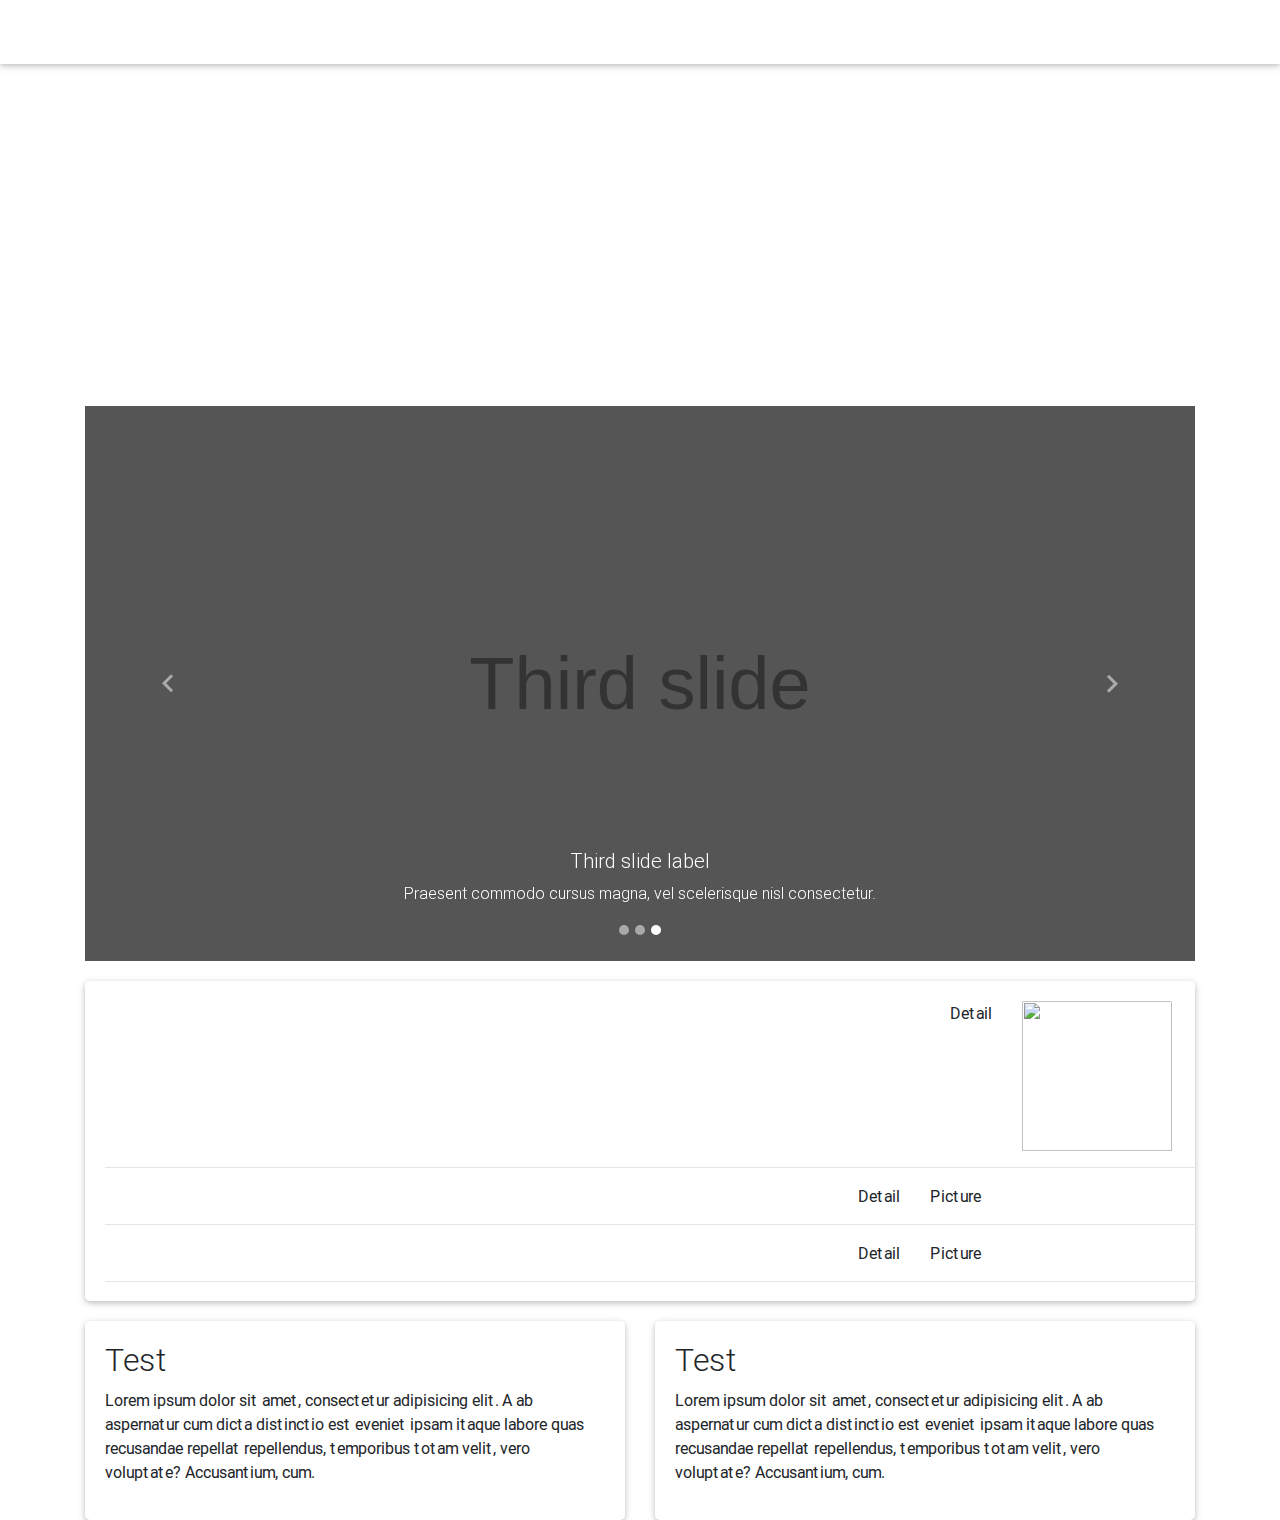
==== index.html @ 2939b780 "First" ====
<!DOCTYPE html>
<html lang="en"><head>

    <meta charset="utf-8">
    <meta name="viewport" content="width=device-width, initial-scale=1, shrink-to-fit=no">
    <meta http-equiv="x-ua-compatible" content="ie=edge">

    <title>موسسه تحقیقات علوم دامی کشور</title>

    <!-- Font Awesome -->
    <link rel="stylesheet" href="https://maxcdn.bootstrapcdn.com/font-awesome/4.7.0/css/font-awesome.min.css">

    <!-- Bootstrap core CSS -->
    <link href="css/bootstrap.min.css" rel="stylesheet">

    <!-- Material Design Bootstrap -->
    <link href="css/mdb.min.css" rel="stylesheet">

    <!-- Template styles -->
    <style rel="stylesheet">
        /* TEMPLATE STYLES */
        /* Necessary for full page carousel*/

        html,
        body,
        .view {
            height: 100%;
        }
        /* Navigation*/

        .navbar {
            background-color: transparent;
        }

        .scrolling-navbar {
            -webkit-transition: background .5s ease-in-out, padding .5s ease-in-out;
            -moz-transition: background .5s ease-in-out, padding .5s ease-in-out;
            transition: background .5s ease-in-out, padding .5s ease-in-out;
        }

        .top-nav-collapse {
            background-color: #2b3f66;
        }

        footer.page-footer {
            background-color: #2b3f66;
            margin-top: 0;
        }

        @media only screen and (max-width: 768px) {
            .navbar {
                background-color: #2b3f66;
            }
        }
        /* Carousel*/

        /*.carousel,*/
        /*.carousel-item,*/
        /*.active {*/
            /*height: 100%;*/
        /*}*/

        /*.carousel-inner {*/
            /*height: 100%;*/
        /*}*/
        /*!*Caption*!*/

        /*.flex-center {*/
            /*color: #fff;*/
        /*}*/

        /*@media (min-width: 776px) {*/
            /*.carousel .view ul li {*/
                /*display: inline;*/
            /*}*/
            /*.carousel .view .full-bg-img ul li .flex-item {*/
                /*margin-bottom: 1.5rem;*/
            /*}*/
        /*}*/
        .navbar .btn-group .dropdown-menu a:hover {
            color: #000 !important;
        }
        .navbar .btn-group .dropdown-menu a:active {
            color: #fff !important;
        }
    </style>

</head>

<body style="background-image: url('https://mdbootstrap.com/img/Photos/Others/img (43).jpg'); background-repeat: no-repeat; background-size: cover;background-attachment: fixed;">

<header>
    <!--Navbar-->
    <nav class="navbar navbar-expand-lg navbar-dark fixed-top scrolling-navbar">
        <div class="container">
            <a class="navbar-brand" href="#">Navbar</a>
            <button class="navbar-toggler" type="button" data-toggle="collapse" data-target="#navbarSupportedContent" aria-controls="navbarSupportedContent" aria-expanded="false" aria-label="Toggle navigation">
                <span class="navbar-toggler-icon"></span>
            </button>
            <div class="collapse navbar-collapse" id="navbarSupportedContent">
                <ul class="navbar-nav mr-auto">
                    <li class="nav-item active">
                        <a class="nav-link waves-effect waves-light" href="#">Home <span class="sr-only">(current)</span></a>
                    </li>
                    <li class="nav-item">
                        <a class="nav-link waves-effect waves-light" href="#">Features</a>
                    </li>
                    <li class="nav-item">
                        <a class="nav-link waves-effect waves-light" href="#">Pricing</a>
                    </li>
                    <li class="nav-item btn-group">
                        <a class="nav-link dropdown-toggle waves-effect waves-light" id="navbarDropdownMenuLink" data-toggle="dropdown" aria-haspopup="true" aria-expanded="false">Dropdown
                        </a>
                        <div class="dropdown-menu dropdown-primary" aria-labelledby="navbarDropdownMenuLink">
                            <a class="dropdown-item waves-effect waves-light" href="#">Action</a>
                            <a class="dropdown-item waves-effect waves-light" href="#">Another action</a>
                            <a class="dropdown-item waves-effect waves-light" href="#">Something else here</a>
                        </div>
                    </li>
                </ul>
                <form class="form-inline waves-effect waves-light">
                    <input class="form-control mr-sm-2" type="text" placeholder="Search" aria-label="Search">
                </form>
            </div>
        </div>
    </nav>
    <!--Footer-->
</header>
<main>
    <div class="container" style="margin-top: 20vh">
        <div class="row">
            <div class="col-sm-12">
                <h2 class="text-white text-center">موسسه تحقیقات علوم دامی کشور</h2>
            </div>
        </div>
    </div>

    <div class="container" style="margin-top: 20vh">
        <div class="bd-example">
            <div id="carouselExampleCaptions" class="carousel slide" data-ride="carousel">
                <ol class="carousel-indicators">
                    <li data-target="#carouselExampleCaptions" data-slide-to="0" class=""></li>
                    <li data-target="#carouselExampleCaptions" data-slide-to="1" class=""></li>
                    <li data-target="#carouselExampleCaptions" data-slide-to="2" class="active"></li>
                </ol>
                <div class="carousel-inner">
                    <div class="carousel-item">
                        <img class="d-block w-100" data-src="holder.js/800x400?auto=yes&amp;bg=777&amp;fg=555&amp;text=First slide" alt="First slide [800x400]" src="data:image/svg+xml;charset=UTF-8,%3Csvg%20width%3D%22800%22%20height%3D%22400%22%20xmlns%3D%22http%3A%2F%2Fwww.w3.org%2F2000%2Fsvg%22%20viewBox%3D%220%200%20800%20400%22%20preserveAspectRatio%3D%22none%22%3E%3Cdefs%3E%3Cstyle%20type%3D%22text%2Fcss%22%3E%23holder_1611984747e%20text%20%7B%20fill%3A%23555%3Bfont-weight%3Anormal%3Bfont-family%3AHelvetica%2C%20monospace%3Bfont-size%3A40pt%20%7D%20%3C%2Fstyle%3E%3C%2Fdefs%3E%3Cg%20id%3D%22holder_1611984747e%22%3E%3Crect%20width%3D%22800%22%20height%3D%22400%22%20fill%3D%22%23777%22%3E%3C%2Frect%3E%3Cg%3E%3Ctext%20x%3D%22285.921875%22%20y%3D%22218.45%22%3EFirst%20slide%3C%2Ftext%3E%3C%2Fg%3E%3C%2Fg%3E%3C%2Fsvg%3E" data-holder-rendered="true">
                        <div class="carousel-caption d-none d-md-block">
                            <h5>First slide label</h5>
                            <p>Nulla vitae elit libero, a pharetra augue mollis interdum.</p>
                        </div>
                    </div>
                    <div class="carousel-item active carousel-item-left">
                        <img class="d-block w-100" data-src="holder.js/800x400?auto=yes&amp;bg=666&amp;fg=444&amp;text=Second slide" alt="Second slide [800x400]" src="data:image/svg+xml;charset=UTF-8,%3Csvg%20width%3D%22800%22%20height%3D%22400%22%20xmlns%3D%22http%3A%2F%2Fwww.w3.org%2F2000%2Fsvg%22%20viewBox%3D%220%200%20800%20400%22%20preserveAspectRatio%3D%22none%22%3E%3Cdefs%3E%3Cstyle%20type%3D%22text%2Fcss%22%3E%23holder_1611984747f%20text%20%7B%20fill%3A%23444%3Bfont-weight%3Anormal%3Bfont-family%3AHelvetica%2C%20monospace%3Bfont-size%3A40pt%20%7D%20%3C%2Fstyle%3E%3C%2Fdefs%3E%3Cg%20id%3D%22holder_1611984747f%22%3E%3Crect%20width%3D%22800%22%20height%3D%22400%22%20fill%3D%22%23666%22%3E%3C%2Frect%3E%3Cg%3E%3Ctext%20x%3D%22247.3203125%22%20y%3D%22218.45%22%3ESecond%20slide%3C%2Ftext%3E%3C%2Fg%3E%3C%2Fg%3E%3C%2Fsvg%3E" data-holder-rendered="true">
                        <div class="carousel-caption d-none d-md-block">
                            <h5>Second slide label</h5>
                            <p>Lorem ipsum dolor sit amet, consectetur adipiscing elit.</p>
                        </div>
                    </div>
                    <div class="carousel-item carousel-item-next carousel-item-left">
                        <img class="d-block w-100" data-src="holder.js/800x400?auto=yes&amp;bg=555&amp;fg=333&amp;text=Third slide" alt="Third slide [800x400]" src="data:image/svg+xml;charset=UTF-8,%3Csvg%20width%3D%22800%22%20height%3D%22400%22%20xmlns%3D%22http%3A%2F%2Fwww.w3.org%2F2000%2Fsvg%22%20viewBox%3D%220%200%20800%20400%22%20preserveAspectRatio%3D%22none%22%3E%3Cdefs%3E%3Cstyle%20type%3D%22text%2Fcss%22%3E%23holder_1611984747f%20text%20%7B%20fill%3A%23333%3Bfont-weight%3Anormal%3Bfont-family%3AHelvetica%2C%20monospace%3Bfont-size%3A40pt%20%7D%20%3C%2Fstyle%3E%3C%2Fdefs%3E%3Cg%20id%3D%22holder_1611984747f%22%3E%3Crect%20width%3D%22800%22%20height%3D%22400%22%20fill%3D%22%23555%22%3E%3C%2Frect%3E%3Cg%3E%3Ctext%20x%3D%22277%22%20y%3D%22218.45%22%3EThird%20slide%3C%2Ftext%3E%3C%2Fg%3E%3C%2Fg%3E%3C%2Fsvg%3E" data-holder-rendered="true">
                        <div class="carousel-caption d-none d-md-block">
                            <h5>Third slide label</h5>
                            <p>Praesent commodo cursus magna, vel scelerisque nisl consectetur.</p>
                        </div>
                    </div>
                </div>
                <a class="carousel-control-prev" href="#carouselExampleCaptions" role="button" data-slide="prev">
                    <span class="carousel-control-prev-icon" aria-hidden="true"></span>
                    <span class="sr-only">Previous</span>
                </a>
                <a class="carousel-control-next" href="#carouselExampleCaptions" role="button" data-slide="next">
                    <span class="carousel-control-next-icon" aria-hidden="true"></span>
                    <span class="sr-only">Next</span>
                </a>
            </div>
        </div>
    </div>
    <div class="container">
        <div class="row bg-whiste " style="padding-top: 20px">
            <div class="col-md-12">
                <div class="card">
                    <div class="card-body" style="height:20rem;overflow: scroll;">
                        <div class="row">
                            <div class="col-md-10 text-right">Detail</div>
                            <div class="col-md-2"><img src="https://fadfm.com/wp-content/uploads/2017/09/news-update.jpg" width="150px" height="150px" alt=""></div>
                        </div>
                        <hr class="container">
                        <div class="row">
                            <div class="col-md-9 text-right">Detail</div>
                            <div class="col-md-3">Picture</div>
                        </div>
                        <hr class="container">
                        <div class="row">
                            <div class="col-md-9 text-right">Detail</div>
                            <div class="col-md-3">Picture</div>
                        </div>
                        <hr class="container">
                        <div class="row">
                            <div class="col-md-9 text-right">Detail</div>
                            <div class="col-md-3">Picture</div>
                        </div>
                        <hr class="container">
                        <div class="row">
                            <div class="col-md-9 text-right">Detail</div>
                            <div class="col-md-3">Picture</div>
                        </div>
                        <hr class="container">
                        <div class="row">
                            <div class="col-md-9 text-right">Detail</div>
                            <div class="col-md-3">Picture</div>
                        </div>
                        <hr class="container">
                        <div class="row">
                            <div class="col-md-9 text-right">Detail</div>
                            <div class="col-md-3">Picture</div>
                        </div>
                        <hr class="container">
                        <div class="row">
                            <div class="col-md-9 text-right">Detail</div>
                            <div class="col-md-3">Picture</div>
                        </div>
                        <hr class="container">
                        <div class="row">
                            <div class="col-md-9 text-right">Detail</div>
                            <div class="col-md-3">Picture</div>
                        </div>
                        <hr class="container">
                        <div class="row">
                            <div class="col-md-9 text-right">Detail</div>
                            <div class="col-md-3">Picture</div>
                        </div>
                        <hr class="container">
                        <div class="row">
                            <div class="col-md-9 text-right">Detail</div>
                            <div class="col-md-3">Picture</div>
                        </div>
                        <hr class="container">
                        <div class="row">
                            <div class="col-md-9 text-right">Detail</div>
                            <div class="col-md-3">Picture</div>
                        </div>
                        <hr class="container">
                        
                    </div>
                </div>
            </div>
        </div>
        <div class="row" style="padding-top: 20px">
            <div class="col-md-6">
                <div class="card">
                    <div class="card-body">
                        <h2>Test</h2>
                        <p>Lorem ipsum dolor sit amet, consectetur adipisicing elit. A ab aspernatur cum dicta distinctio est eveniet ipsam itaque labore quas recusandae repellat repellendus, temporibus totam velit, vero voluptate? Accusantium, cum.</p>
                    </div>
                </div>
            </div>
            <div class="col-md-6">
                <div class="card">
                    <div class="card-body">
                        <h2>Test</h2>
                        <p>Lorem ipsum dolor sit amet, consectetur adipisicing elit. A ab aspernatur cum dicta distinctio est eveniet ipsam itaque labore quas recusandae repellat repellendus, temporibus totam velit, vero voluptate? Accusantium, cum.</p>

                    </div>
                </div>
            </div>
        </div>
    </div>
</main>
<!--<footer class="page-footer center-on-small-only">-->

    <!--&lt;!&ndash;Footer links&ndash;&gt;-->
    <!--<div class="container-fluid">-->
        <!--<div class="row">-->
            <!--&lt;!&ndash;First column&ndash;&gt;-->
            <!--<div class="col-lg-3 col-md-6 ml-auto">-->
                <!--<h5 class="title mb-3"><strong>About material design</strong></h5>-->
                <!--<p>Material Design (codenamed Quantum Paper) is a design language developed by Google.</p>-->
                <!--<p>Material Design for Bootstrap (MDB) is a powerful Material Design UI KIT for most popular HTML, CSS,-->
                    <!--and JS framework - Bootstrap.</p>-->
            <!--</div>-->
            <!--&lt;!&ndash;/.First column&ndash;&gt;-->
            <!--<hr class="w-100 clearfix d-sm-none">-->
            <!--&lt;!&ndash;Second column&ndash;&gt;-->
            <!--<div class="col-lg-2 col-md-6 ml-auto">-->
                <!--<h5 class="title mb-3"><strong>First column</strong></h5>-->
                <!--<ul>-->
                    <!--<li>-->
                        <!--<a href="#!">Link 1</a>-->
                    <!--</li>-->
                    <!--<li>-->
                        <!--<a href="#!">Link 2</a>-->
                    <!--</li>-->
                    <!--<li>-->
                        <!--<a href="#!">Link 3</a>-->
                    <!--</li>-->
                    <!--<li>-->
                        <!--<a href="#!">Link 4</a>-->
                    <!--</li>-->
                <!--</ul>-->
            <!--</div>-->
            <!--&lt;!&ndash;/.Second column&ndash;&gt;-->
            <!--<hr class="w-100 clearfix d-sm-none">-->
            <!--&lt;!&ndash;Third column&ndash;&gt;-->
            <!--<div class="col-lg-2 col-md-6 ml-auto">-->
                <!--<h5 class="title mb-3"><strong>Second column</strong></h5>-->
                <!--<ul>-->
                    <!--<li>-->
                        <!--<a href="#!">Link 1</a>-->
                    <!--</li>-->
                    <!--<li>-->
                        <!--<a href="#!">Link 2</a>-->
                    <!--</li>-->
                    <!--<li>-->
                        <!--<a href="#!">Link 3</a>-->
                    <!--</li>-->
                    <!--<li>-->
                        <!--<a href="#!">Link 4</a>-->
                    <!--</li>-->
                <!--</ul>-->
            <!--</div>-->
            <!--&lt;!&ndash;/.Third column&ndash;&gt;-->
            <!--<hr class="w-100 clearfix d-sm-none">-->
            <!--&lt;!&ndash;Fourth column&ndash;&gt;-->
            <!--<div class="col-lg-2 col-md-6 ml-auto">-->
                <!--<h5 class="title mb-3"><strong>Third column</strong></h5>-->
                <!--<ul>-->
                    <!--<li>-->
                        <!--<a href="#!">Link 1</a>-->
                    <!--</li>-->
                    <!--<li>-->
                        <!--<a href="#!">Link 2</a>-->
                    <!--</li>-->
                    <!--<li>-->
                        <!--<a href="#!">Link 3</a>-->
                    <!--</li>-->
                    <!--<li>-->
                        <!--<a href="#!">Link 4</a>-->
                    <!--</li>-->
                <!--</ul>-->
            <!--</div>-->
            <!--&lt;!&ndash;/.Fourth column&ndash;&gt;-->
        <!--</div>-->
    <!--</div>-->
    <!--&lt;!&ndash;/.Footer links&ndash;&gt;-->

    <!--<hr>-->

    <!--&lt;!&ndash;Call to action&ndash;&gt;-->
    <!--<div class="call-to-action">-->
        <!--<h4 class="mb-5">Material Design for Bootstrap</h4>-->
        <!--<ul>-->
            <!--<li>-->
                <!--<h5>Get our UI KIT for free</h5></li>-->
            <!--<li><a target="_blank" href="https://mdbootstrap.com/getting-started/" class="btn btn-primary waves-effect waves-light" rel="nofollow">Sign up!</a></li>-->
            <!--<li><a target="_blank" href="https://mdbootstrap.com/material-design-for-bootstrap/" class="btn btn-default waves-effect waves-light" rel="nofollow">Learn more</a></li>-->
        <!--</ul>-->
    <!--</div>-->
    <!--&lt;!&ndash;/.Call to action&ndash;&gt;-->

    <!--&lt;!&ndash;Copyright&ndash;&gt;-->
    <!--<div class="footer-copyright">-->
        <!--<div class="container-fluid">-->
            <!--© 2015 Copyright: <a href="https://www.MDBootstrap.com"> MDBootstrap.com </a>-->

        <!--</div>-->
    <!--</div>-->
    <!--&lt;!&ndash;/.Copyright&ndash;&gt;-->

<!--</footer>-->
<!--/.Footer-->


<!-- SCRIPTS -->

<!-- JQuery -->
<script type="text/javascript" src="js/jquery-3.2.1.min.js"></script>

<!-- Bootstrap dropdown -->
<script type="text/javascript" src="js/popper.min.js"></script>

<!-- Bootstrap core JavaScript -->
<script type="text/javascript" src="js/bootstrap.min.js"></script>

<!-- MDB core JavaScript -->
<script type="text/javascript" src="js/mdb.min.js"></script>

<script>
    new WOW().init();
</script>



<div class="hiddendiv common"></div></body></html>
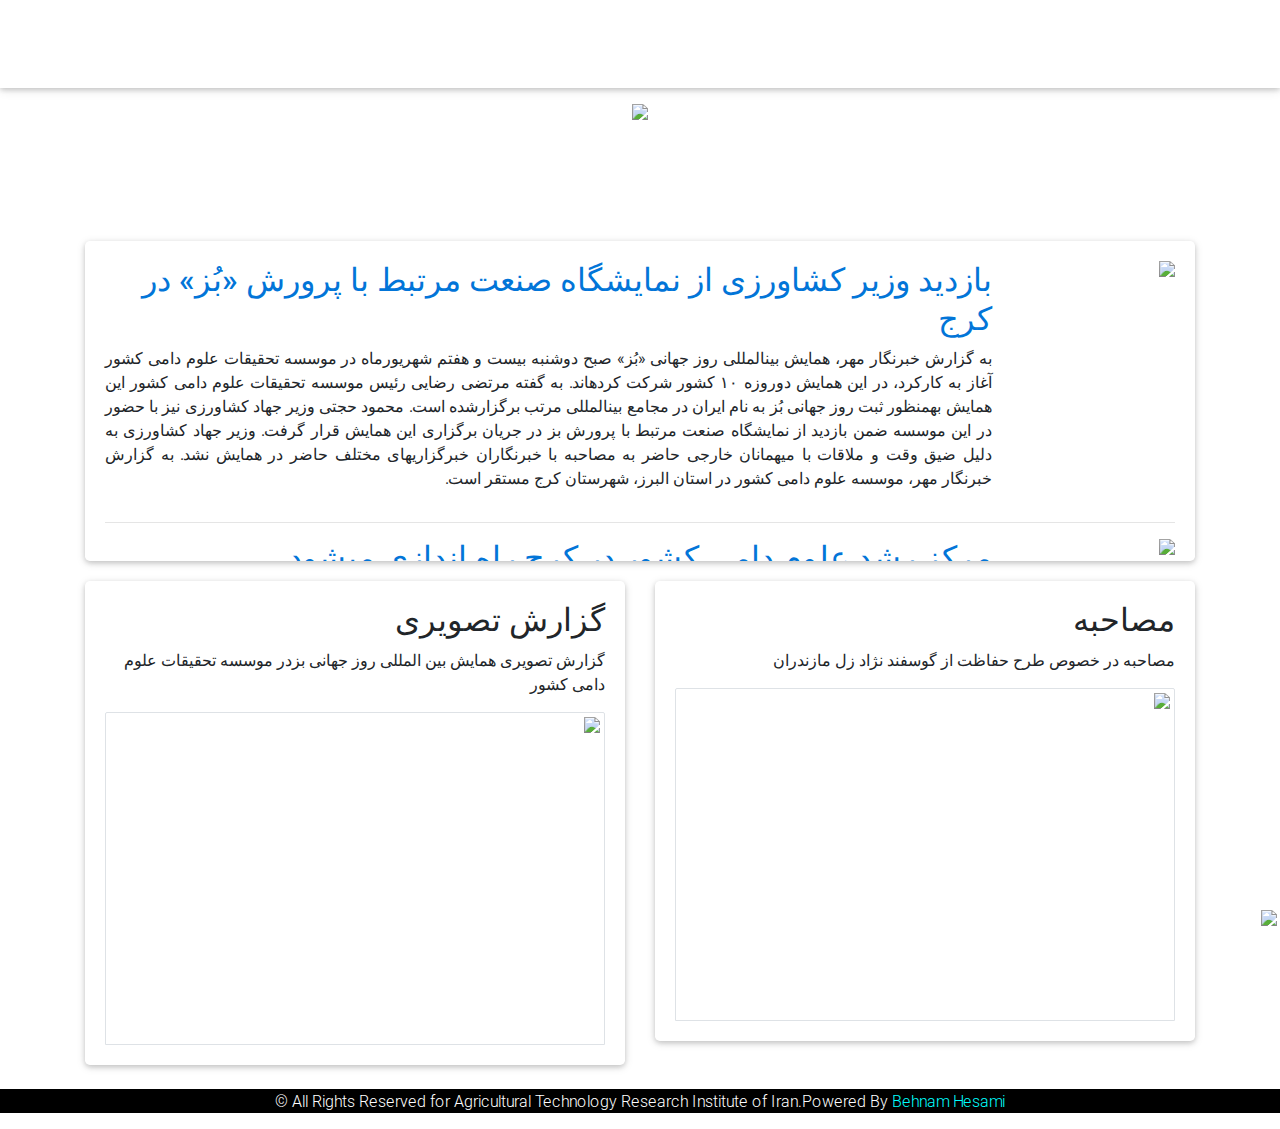
==== commit 7731413f: "fix minor bugs" ====
--- a/index.html
+++ b/index.html
@@ -1,181 +1,175 @@
 <!DOCTYPE html>
-<html lang="en"><head>
-
+<html lang="en">
+<head>
     <meta charset="utf-8">
     <meta name="viewport" content="width=device-width, initial-scale=1, shrink-to-fit=no">
     <meta http-equiv="x-ua-compatible" content="ie=edge">
-
     <title>موسسه تحقیقات علوم دامی کشور</title>
-
-    <!-- Font Awesome -->
     <link rel="stylesheet" href="https://maxcdn.bootstrapcdn.com/font-awesome/4.7.0/css/font-awesome.min.css">
-
-    <!-- Bootstrap core CSS -->
     <link href="css/bootstrap.min.css" rel="stylesheet">
-
-    <!-- Material Design Bootstrap -->
     <link href="css/mdb.min.css" rel="stylesheet">
-
-    <!-- Template styles -->
-    <style rel="stylesheet">
-        /* TEMPLATE STYLES */
-        /* Necessary for full page carousel*/
-
-        html,
-        body,
-        .view {
-            height: 100%;
-        }
-        /* Navigation*/
-
-        .navbar {
-            background-color: transparent;
-        }
-
-        .scrolling-navbar {
-            -webkit-transition: background .5s ease-in-out, padding .5s ease-in-out;
-            -moz-transition: background .5s ease-in-out, padding .5s ease-in-out;
-            transition: background .5s ease-in-out, padding .5s ease-in-out;
-        }
-
-        .top-nav-collapse {
-            background-color: #2b3f66;
-        }
-
-        footer.page-footer {
-            background-color: #2b3f66;
-            margin-top: 0;
-        }
-
-        @media only screen and (max-width: 768px) {
-            .navbar {
-                background-color: #2b3f66;
-            }
-        }
-        /* Carousel*/
-
-        /*.carousel,*/
-        /*.carousel-item,*/
-        /*.active {*/
-            /*height: 100%;*/
-        /*}*/
-
-        /*.carousel-inner {*/
-            /*height: 100%;*/
-        /*}*/
-        /*!*Caption*!*/
-
-        /*.flex-center {*/
-            /*color: #fff;*/
-        /*}*/
-
-        /*@media (min-width: 776px) {*/
-            /*.carousel .view ul li {*/
-                /*display: inline;*/
-            /*}*/
-            /*.carousel .view .full-bg-img ul li .flex-item {*/
-                /*margin-bottom: 1.5rem;*/
-            /*}*/
-        /*}*/
-        .navbar .btn-group .dropdown-menu a:hover {
-            color: #000 !important;
-        }
-        .navbar .btn-group .dropdown-menu a:active {
-            color: #fff !important;
-        }
-    </style>
-
+    <link rel="stylesheet" href="css/style.css">
 </head>
-
-<body style="background-image: url('https://mdbootstrap.com/img/Photos/Others/img (43).jpg'); background-repeat: no-repeat; background-size: cover;background-attachment: fixed;">
-
+<body style="background-image: url('img/baby-goat-wallpaper-background-13132-13589-hd-wallpapers.jpg'); background-repeat: no-repeat; background-size: cover;background-attachment: fixed;">
+<div class="position-fixed mt-5 fixed-bottom hideOnSmall btn-group-vertical" style="margin-bottom: -25px">
+    <img src="img/Logo.png" width="100px" style="margin-bottom: -17px;margin-right: 3px">
+    <img src="img/IMAGE%202018-01-25%2011_52_02.png" width="150px" style="margin-right: -21px">
+</div>
 <header>
-    <!--Navbar-->
-    <nav class="navbar navbar-expand-lg navbar-dark fixed-top scrolling-navbar">
-        <div class="container">
-            <a class="navbar-brand" href="#">Navbar</a>
-            <button class="navbar-toggler" type="button" data-toggle="collapse" data-target="#navbarSupportedContent" aria-controls="navbarSupportedContent" aria-expanded="false" aria-label="Toggle navigation">
+    <div class="rtl">
+        <nav class="navbar navbar-expand-lg navbar-dark fixed-top scrolling-navbar">
+            <a class="navbar-brand" href="#"><i class="fa fa-home"></i></a>
+            <button class="navbar-toggler" type="button" data-toggle="collapse" data-target="#navbarNav" aria-controls="navbarNav" aria-expanded="false" aria-label="Toggle navigation">
                 <span class="navbar-toggler-icon"></span>
             </button>
-            <div class="collapse navbar-collapse" id="navbarSupportedContent">
-                <ul class="navbar-nav mr-auto">
-                    <li class="nav-item active">
-                        <a class="nav-link waves-effect waves-light" href="#">Home <span class="sr-only">(current)</span></a>
-                    </li>
-                    <li class="nav-item">
-                        <a class="nav-link waves-effect waves-light" href="#">Features</a>
-                    </li>
-                    <li class="nav-item">
-                        <a class="nav-link waves-effect waves-light" href="#">Pricing</a>
-                    </li>
-                    <li class="nav-item btn-group">
-                        <a class="nav-link dropdown-toggle waves-effect waves-light" id="navbarDropdownMenuLink" data-toggle="dropdown" aria-haspopup="true" aria-expanded="false">Dropdown
-                        </a>
-                        <div class="dropdown-menu dropdown-primary" aria-labelledby="navbarDropdownMenuLink">
-                            <a class="dropdown-item waves-effect waves-light" href="#">Action</a>
-                            <a class="dropdown-item waves-effect waves-light" href="#">Another action</a>
-                            <a class="dropdown-item waves-effect waves-light" href="#">Something else here</a>
-                        </div>
-                    </li>
+            <div class="collapse navbar-collapse" id="navbarNav">
+                <ul class="navbar-nav">
+                    <li class="nav-item btn-group">
+                        <a class="nav-link dropdown-toggle waves-effect waves-light" id="navbarDropdownMenuLink" data-toggle="dropdown" aria-haspopup="true" aria-expanded="false">معرفی
+                        </a>
+                        <div class="dropdown-menu dropdown-primary text-right" aria-labelledby="navbarDropdownMenuLink">
+                            <a class="dropdown-item waves-effect waves-light" href="#">تاریخچه و چشم انداز</a>
+                            <a class="dropdown-item waves-effect waves-light" href="#">توانمندی ها</a>
+                            <a class="dropdown-item waves-effect waves-light" href="#">وظائف و اختیارات</a>
+                            <a class="dropdown-item waves-effect waves-light" href="#">دستاوردها</a>
+                            <a class="dropdown-item waves-effect waves-light" href="#">بخشهای پژوهشی</a>
+                            <a class="dropdown-item waves-effect waves-light" href="#">چارت سازمانی</a>
+                            <a class="dropdown-item waves-effect waves-light" href="#">تاریخچه روسای موسسه</a>
+                        </div>
+                    </li>
+                    <li class="nav-item btn-group">
+                        <a class="nav-link dropdown-toggle waves-effect waves-light" id="navbarDropdownMenuLink1" data-toggle="dropdown" aria-haspopup="true" aria-expanded="false">محققین
+                        </a>
+                        <div class="dropdown-menu dropdown-primary text-right" aria-labelledby="navbarDropdownMenuLink1">
+                            <a class="dropdown-item waves-effect waves-light" href="#">اعضاء هیئت علمی</a>
+                            <a class="dropdown-item waves-effect waves-light" href="#">اعضاء غیر هیئت علمی</a>
+                        </div>
+                    </li>
+
+                    <li class="nav-item btn-group">
+                        <a class="nav-link dropdown-toggle waves-effect waves-light" id="navbarDropdownMenuLink2" data-toggle="dropdown" aria-haspopup="true" aria-expanded="false">انتشارات
+                        </a>
+                        <div class="dropdown-menu dropdown-primary text-right" aria-labelledby="navbarDropdownMenuLink2">
+                            <a class="dropdown-item waves-effect waves-light" href="#">ادواری ها</a>
+                            <a class="dropdown-item waves-effect waves-light" href="#">تازه های نشر</a>
+                            <a class="dropdown-item waves-effect waves-light" href="#">دستور العمل های تخصصی - ترویجی</a>
+                        </div>
+                    </li>
+
+                    <li class="nav-item btn-group">
+                        <a class="nav-link dropdown-toggle waves-effect waves-light" id="navbarDropdownMenuLink3" data-toggle="dropdown" aria-haspopup="true" aria-expanded="false">بخش های استانی
+                        </a>
+                        <div class="dropdown-menu dropdown-primary text-right" aria-labelledby="navbarDropdownMenuLink3">
+                            <a class="dropdown-item waves-effect waves-light" href="#">تهران</a>
+                            <a class="dropdown-item waves-effect waves-light" href="#">البرز</a>
+                            <a class="dropdown-item waves-effect waves-light" href="#">زنجان</a>
+                            <a class="dropdown-item waves-effect waves-light" href="#">...</a>
+                        </div>
+                    </li>
+
+                    <li class="nav-item btn-group">
+                        <a class="nav-link dropdown-toggle waves-effect waves-light" id="navbarDropdownMenuLink4" data-toggle="dropdown" aria-haspopup="true" aria-expanded="false">ذخایر ژنتیکی دامی
+                        </a>
+                        <div class="dropdown-menu dropdown-primary text-right" aria-labelledby="navbarDropdownMenuLink4">
+                            <a class="dropdown-item waves-effect waves-light" href="#">دام های بومی ایران</a>
+                            <a class="dropdown-item waves-effect waves-light" href="#">دام های بومی در حال انقراض</a>
+                        </div>
+                    </li>
+
+
+                    <li class="nav-item btn-group">
+                        <a class="nav-link dropdown-toggle waves-effect waves-light" id="navbarDropdownMenuLink5" data-toggle="dropdown" aria-haspopup="true" aria-expanded="false">روابط عمومی
+                        </a>
+                        <div class="dropdown-menu dropdown-primary text-right" aria-labelledby="navbarDropdownMenuLink5">
+                            <a class="dropdown-item waves-effect waves-light" href="#">رویدادها</a>
+                            <a class="dropdown-item waves-effect waves-light" href="#">منابع دیداری و شنیداری</a>
+                            <a class="dropdown-item waves-effect waves-light" href="#">تماس با ما</a>
+                        </div>
+                    </li>
+
+
+                    <li class="nav-item btn-group">
+                        <a class="nav-link dropdown-toggle waves-effect waves-light" id="navbarDropdownMenuLink6" data-toggle="dropdown" aria-haspopup="true" aria-expanded="false">مجموعه آزمایشگاهی
+                        </a>
+                        <div class="dropdown-menu dropdown-primary text-right" aria-labelledby="navbarDropdownMenuLink6">
+                            <a class="dropdown-item waves-effect waves-light" href="#">مدیریت امور آزمایشگاهها</a>
+                            <a class="dropdown-item waves-effect waves-light" href="#">آزمایشگاه تغذه دام و طیور</a>
+                            <a class="dropdown-item waves-effect waves-light" href="#">آزمایشگاه بیوتکنولوژی</a>
+                            <a class="dropdown-item waves-effect waves-light" href="#">آزمایشگاه فراوری تولیدات دامی</a>
+                            <a class="dropdown-item waves-effect waves-light" href="#">آزمایشگاه زنبور عسل</a>
+                            <a class="dropdown-item waves-effect waves-light" href="#">آزمایشگاه تولید مثل</a>
+                        </div>
+                    </li>
+
+                    <li class="nav-item btn-group">
+                        <a class="nav-link dropdown-toggle waves-effect waves-light" id="navbarDropdownMenuLink7" data-toggle="dropdown" aria-haspopup="true" aria-expanded="false">ایستگاه های تحقیقاتی
+                        </a>
+                        <div class="dropdown-menu dropdown-primary text-right" aria-labelledby="navbarDropdownMenuLink7">
+                            <a class="dropdown-item waves-effect waves-light" href="#">ایستگاه تحقیقاتی طیور</a>
+                            <a class="dropdown-item waves-effect waves-light" href="#">ایستگاه نشخوارکنندگان کوچک</a>
+                            <a class="dropdown-item waves-effect waves-light" href="#">ایستگاه دام های بزرگ</a>
+                        </div>
+                    </li>
+
+                    <li class="nav-item btn-group">
+                        <a class="nav-link dropdown-toggle waves-effect waves-light" id="navbarDropdownMenuLink8" data-toggle="dropdown" aria-haspopup="true" aria-expanded="false">خدمات
+                        </a>
+                        <div class="dropdown-menu dropdown-primary text-right" aria-labelledby="navbarDropdownMenuLink8">
+                            <a class="dropdown-item waves-effect waves-light" href="#">خدمات پژوهشی و آزمایشگاهی</a>
+                            <a class="dropdown-item waves-effect waves-light" href="#">محصولات</a>
+                            <a class="dropdown-item waves-effect waves-light" href="#">درخواست برگزاری کارگاههای آموزشی٫ترویجی و ...</a>
+                        </div>
+                    </li>
+
+
+                    <li class="nav-item btn-group">
+                        <a class="nav-link dropdown-toggle waves-effect waves-light" id="navbarDropdownMenuLink9" data-toggle="dropdown" aria-haspopup="true" aria-expanded="false">تجاری سازی
+                        </a>
+                        <div class="dropdown-menu dropdown-primary text-right" aria-labelledby="navbarDropdownMenuLink9">
+                            <a class="dropdown-item waves-effect waves-light" href="#">وظایف سازمانی</a>
+                            <a class="dropdown-item waves-effect waves-light" href="#">فناوری های ثبت شده در موسسه</a>
+                            <a class="dropdown-item waves-effect waves-light" href="#">تفاهم نامه ها</a>
+                            <a class="dropdown-item waves-effect waves-light" href="#">ارتباط با گروه تجاری سازی و انتقال یافته های تحقیقاتی</a>
+                        </div>
+                    </li>
+
+                    <li class="nav-item btn-group">
+                        <a class="nav-link dropdown-toggle waves-effect waves-light" id="navbarDropdownMenuLink10" data-toggle="dropdown" aria-haspopup="true" aria-expanded="false">ویژه همکاران
+                        </a>
+                        <div class="dropdown-menu dropdown-primary text-right" aria-labelledby="navbarDropdownMenuLink10">
+                            <a class="dropdown-item waves-effect waves-light" href="#">پست الکترونیکی</a>
+                            <a class="dropdown-item waves-effect waves-light" href="#">اتوماسیون اداری</a>
+                            <a class="dropdown-item waves-effect waves-light" href="#">درگاه خدمات الکترونیکی(سمپات)</a>
+                            <a class="dropdown-item waves-effect waves-light" href="#">اداری پشتیبانی</a>
+                            <a class="dropdown-item waves-effect waves-light" href="#">خدمات تحقیقاتی</a>
+                        </div>
+                    </li>
+
                 </ul>
-                <form class="form-inline waves-effect waves-light">
-                    <input class="form-control mr-sm-2" type="text" placeholder="Search" aria-label="Search">
-                </form>
-            </div>
-        </div>
-    </nav>
-    <!--Footer-->
+            </div>
+            <form class="form-inline waves-effect waves-light">
+                <input class="form-control mr-sm-2" type="text" placeholder="جستجو" aria-label="Search">
+            </form>
+        </nav>
+    </div>
 </header>
 <main>
-    <div class="container" style="margin-top: 20vh">
+    <div class="container" style="margin-top: 10vh">
         <div class="row">
             <div class="col-sm-12">
-                <h2 class="text-white text-center">موسسه تحقیقات علوم دامی کشور</h2>
+                <h2 class="text-white text-center">
+                    <img class="img-fluid" src="img/NastaliqOnline.png">
+                </h2>
             </div>
         </div>
     </div>
-
-    <div class="container" style="margin-top: 20vh">
-        <div class="bd-example">
-            <div id="carouselExampleCaptions" class="carousel slide" data-ride="carousel">
-                <ol class="carousel-indicators">
-                    <li data-target="#carouselExampleCaptions" data-slide-to="0" class=""></li>
-                    <li data-target="#carouselExampleCaptions" data-slide-to="1" class=""></li>
-                    <li data-target="#carouselExampleCaptions" data-slide-to="2" class="active"></li>
-                </ol>
-                <div class="carousel-inner">
-                    <div class="carousel-item">
-                        <img class="d-block w-100" data-src="holder.js/800x400?auto=yes&amp;bg=777&amp;fg=555&amp;text=First slide" alt="First slide [800x400]" src="data:image/svg+xml;charset=UTF-8,%3Csvg%20width%3D%22800%22%20height%3D%22400%22%20xmlns%3D%22http%3A%2F%2Fwww.w3.org%2F2000%2Fsvg%22%20viewBox%3D%220%200%20800%20400%22%20preserveAspectRatio%3D%22none%22%3E%3Cdefs%3E%3Cstyle%20type%3D%22text%2Fcss%22%3E%23holder_1611984747e%20text%20%7B%20fill%3A%23555%3Bfont-weight%3Anormal%3Bfont-family%3AHelvetica%2C%20monospace%3Bfont-size%3A40pt%20%7D%20%3C%2Fstyle%3E%3C%2Fdefs%3E%3Cg%20id%3D%22holder_1611984747e%22%3E%3Crect%20width%3D%22800%22%20height%3D%22400%22%20fill%3D%22%23777%22%3E%3C%2Frect%3E%3Cg%3E%3Ctext%20x%3D%22285.921875%22%20y%3D%22218.45%22%3EFirst%20slide%3C%2Ftext%3E%3C%2Fg%3E%3C%2Fg%3E%3C%2Fsvg%3E" data-holder-rendered="true">
-                        <div class="carousel-caption d-none d-md-block">
-                            <h5>First slide label</h5>
-                            <p>Nulla vitae elit libero, a pharetra augue mollis interdum.</p>
-                        </div>
-                    </div>
-                    <div class="carousel-item active carousel-item-left">
-                        <img class="d-block w-100" data-src="holder.js/800x400?auto=yes&amp;bg=666&amp;fg=444&amp;text=Second slide" alt="Second slide [800x400]" src="data:image/svg+xml;charset=UTF-8,%3Csvg%20width%3D%22800%22%20height%3D%22400%22%20xmlns%3D%22http%3A%2F%2Fwww.w3.org%2F2000%2Fsvg%22%20viewBox%3D%220%200%20800%20400%22%20preserveAspectRatio%3D%22none%22%3E%3Cdefs%3E%3Cstyle%20type%3D%22text%2Fcss%22%3E%23holder_1611984747f%20text%20%7B%20fill%3A%23444%3Bfont-weight%3Anormal%3Bfont-family%3AHelvetica%2C%20monospace%3Bfont-size%3A40pt%20%7D%20%3C%2Fstyle%3E%3C%2Fdefs%3E%3Cg%20id%3D%22holder_1611984747f%22%3E%3Crect%20width%3D%22800%22%20height%3D%22400%22%20fill%3D%22%23666%22%3E%3C%2Frect%3E%3Cg%3E%3Ctext%20x%3D%22247.3203125%22%20y%3D%22218.45%22%3ESecond%20slide%3C%2Ftext%3E%3C%2Fg%3E%3C%2Fg%3E%3C%2Fsvg%3E" data-holder-rendered="true">
-                        <div class="carousel-caption d-none d-md-block">
-                            <h5>Second slide label</h5>
-                            <p>Lorem ipsum dolor sit amet, consectetur adipiscing elit.</p>
-                        </div>
-                    </div>
-                    <div class="carousel-item carousel-item-next carousel-item-left">
-                        <img class="d-block w-100" data-src="holder.js/800x400?auto=yes&amp;bg=555&amp;fg=333&amp;text=Third slide" alt="Third slide [800x400]" src="data:image/svg+xml;charset=UTF-8,%3Csvg%20width%3D%22800%22%20height%3D%22400%22%20xmlns%3D%22http%3A%2F%2Fwww.w3.org%2F2000%2Fsvg%22%20viewBox%3D%220%200%20800%20400%22%20preserveAspectRatio%3D%22none%22%3E%3Cdefs%3E%3Cstyle%20type%3D%22text%2Fcss%22%3E%23holder_1611984747f%20text%20%7B%20fill%3A%23333%3Bfont-weight%3Anormal%3Bfont-family%3AHelvetica%2C%20monospace%3Bfont-size%3A40pt%20%7D%20%3C%2Fstyle%3E%3C%2Fdefs%3E%3Cg%20id%3D%22holder_1611984747f%22%3E%3Crect%20width%3D%22800%22%20height%3D%22400%22%20fill%3D%22%23555%22%3E%3C%2Frect%3E%3Cg%3E%3Ctext%20x%3D%22277%22%20y%3D%22218.45%22%3EThird%20slide%3C%2Ftext%3E%3C%2Fg%3E%3C%2Fg%3E%3C%2Fsvg%3E" data-holder-rendered="true">
-                        <div class="carousel-caption d-none d-md-block">
-                            <h5>Third slide label</h5>
-                            <p>Praesent commodo cursus magna, vel scelerisque nisl consectetur.</p>
-                        </div>
-                    </div>
-                </div>
-                <a class="carousel-control-prev" href="#carouselExampleCaptions" role="button" data-slide="prev">
-                    <span class="carousel-control-prev-icon" aria-hidden="true"></span>
-                    <span class="sr-only">Previous</span>
-                </a>
-                <a class="carousel-control-next" href="#carouselExampleCaptions" role="button" data-slide="next">
-                    <span class="carousel-control-next-icon" aria-hidden="true"></span>
-                    <span class="sr-only">Next</span>
-                </a>
-            </div>
-        </div>
+    <div class="container" style="margin-top: 5vh">
+        <ul class="rslides">
+            <li><img class="img-fluid" src="img/1.jpg" alt=""></li>
+            <li><img class="img-fluid" src="img/2.jpg" alt=""></li>
+            <li><img class="img-fluid" src="img/3.jpg" alt=""></li>
+            <li><img class="img-fluid" src="img/4.jpg" alt=""></li>
+        </ul>
     </div>
     <div class="container">
         <div class="row bg-whiste " style="padding-top: 20px">
@@ -183,211 +177,141 @@
                 <div class="card">
                     <div class="card-body" style="height:20rem;overflow: scroll;">
                         <div class="row">
-                            <div class="col-md-10 text-right">Detail</div>
-                            <div class="col-md-2"><img src="https://fadfm.com/wp-content/uploads/2017/09/news-update.jpg" width="150px" height="150px" alt=""></div>
-                        </div>
-                        <hr class="container">
+                            <div class="col-md-2">
+                                <div class="view overlay hm-white-slight">
+                                    <img src="https://media.mehrnews.com/d/2017/01/22/4/2348717.jpg?ts=1486462047399" class="img-fluid">
+                                    <a href="#">
+                                        <div class="mask waves-effect waves-light"></div>
+                                    </a>
+                                </div>
+                            </div>
+                            <div class="col-md-10">
+                                <div class="row">
+                                    <div class="col-md-12">
+                                        <div class="text-right h2">
+                                            <a href="#">
+                                                بازدید وزیر کشاورزی از نمایشگاه صنعت مرتبط با پرورش «بُز» در کرج
+                                            </a>
+                                        </div>
+                                    </div>
+                                    <div class="col-md-12">
+                                        <p class="text-justify">
+                                            به گزارش خبرنگار مهر، ﻫﻤﺎﯾﺶ بینالمللی روز ﺟﻬﺎﻧﯽ «ﺑُﺰ» صبح دوشنبه بیست و هفتم شهریورماه در موسسه ﺗﺤﻘﯿﻘﺎت ﻋﻠﻮم داﻣﯽ ﮐﺸﻮر آغاز به کارکرد، در این همایش دوروزه ۱۰ کشور شرکت کردهاند.
+                                            به گفته مرتضی رضایی رئیس موسسه تحقیقات علوم دامی کشور اﯾﻦ ﻫﻤﺎﯾﺶ بهمنظور ﺛﺒﺖ روز ﺟﻬﺎﻧﯽ ﺑُﺰ ﺑﻪ ﻧﺎم اﯾﺮان در ﻣﺠﺎﻣﻊ بینالمللی مرتب برگزارشده است.
+                                            محمود حجتی وزیر جهاد کشاورزی نیز با حضور در این موسسه ضمن بازدید از نمایشگاه صنعت مرتبط با پرورش بز در جریان برگزاری این همایش قرار گرفت.
+                                            وزیر جهاد کشاورزی به دلیل ضیق وقت و ملاقات با میهمانان خارجی حاضر به مصاحبه با خبرنگاران خبرگزاریهای مختلف حاضر در همایش نشد.
+                                            به گزارش خبرنگار مهر، موسسه علوم دامی کشور در استان البرز، شهرستان کرج مستقر است.
+                                        </p>
+                                    </div>
+                                </div>
+                            </div>
+                        </div>
+                        <hr>
                         <div class="row">
-                            <div class="col-md-9 text-right">Detail</div>
-                            <div class="col-md-3">Picture</div>
-                        </div>
-                        <hr class="container">
-                        <div class="row">
-                            <div class="col-md-9 text-right">Detail</div>
-                            <div class="col-md-3">Picture</div>
-                        </div>
-                        <hr class="container">
-                        <div class="row">
-                            <div class="col-md-9 text-right">Detail</div>
-                            <div class="col-md-3">Picture</div>
-                        </div>
-                        <hr class="container">
-                        <div class="row">
-                            <div class="col-md-9 text-right">Detail</div>
-                            <div class="col-md-3">Picture</div>
-                        </div>
-                        <hr class="container">
-                        <div class="row">
-                            <div class="col-md-9 text-right">Detail</div>
-                            <div class="col-md-3">Picture</div>
-                        </div>
-                        <hr class="container">
-                        <div class="row">
-                            <div class="col-md-9 text-right">Detail</div>
-                            <div class="col-md-3">Picture</div>
-                        </div>
-                        <hr class="container">
-                        <div class="row">
-                            <div class="col-md-9 text-right">Detail</div>
-                            <div class="col-md-3">Picture</div>
-                        </div>
-                        <hr class="container">
-                        <div class="row">
-                            <div class="col-md-9 text-right">Detail</div>
-                            <div class="col-md-3">Picture</div>
-                        </div>
-                        <hr class="container">
-                        <div class="row">
-                            <div class="col-md-9 text-right">Detail</div>
-                            <div class="col-md-3">Picture</div>
-                        </div>
-                        <hr class="container">
-                        <div class="row">
-                            <div class="col-md-9 text-right">Detail</div>
-                            <div class="col-md-3">Picture</div>
-                        </div>
-                        <hr class="container">
-                        <div class="row">
-                            <div class="col-md-9 text-right">Detail</div>
-                            <div class="col-md-3">Picture</div>
-                        </div>
-                        <hr class="container">
-                        
+                            <div class="col-md-2">
+                                <div class="view overlay hm-white-slight">
+                                    <img src="https://media.mehrnews.com/d/2016/05/18/4/2080723.jpg?ts=1486462047399" class="img-fluid">
+                                    <a href="#">
+                                        <div class="mask waves-effect waves-light"></div>
+                                    </a>
+                                </div>
+                            </div>
+                            <div class="col-md-10">
+                                <div class="row">
+                                    <div class="col-md-12">
+                                        <div class="text-right h2">
+                                            <a href="#">
+                                                مرکز رشد علوم دامی کشور در کرج راه اندازی میشود
+                                            </a>
+                                        </div>
+                                    </div>
+                                    <div class="col-md-12">
+                                        <p class="text-justify">
+                                            به گزارش خبرنگار مهر، دکتر غلامحسین طهماسبی در پنجمین همایش ملی «هلشتاین ایران» که صبح چهارشنبه در موسسه علوم دامی کشور واقع در کرج برگزار شد، با اشاره به اینکه کشور در شرایط دشواری به سر می برد، اظهار کرد: تولید کنندگان، محققان، اعضای هیئت علمی و مسئولان اجرایی کشور تلاش می کنند امنیت غذائی کشور را تامین کنند.
+                                            طهماسبی در ادامه به افزایش جمعیت در جهان و به تبع ایران اشاره و بر ضرورت تولید محصولات سالم که تامین کننده امنیت جمعیت کشور است تاکید کرد.
+                                            وی با تاکید بر اینکه حوزه کشاورزی و دامپروری کشور در شرایط پیچیده ای قرار دارد، گفت: به همین منظور نیازمند همکاری هیئت های علمی، موسسات تحقیقاتی و بخش اجرایی کشور هستیم.
+                                            قائم مقام سازمان تحقیقات، آموزش و ترویج وزارت جهاد کشاورزی با اشاره به اینکه مشکلات در حوزه طیور و تولید شیر بیش از دیگر حوزه ها است، به رفع معضلات در این دو حوزه تاکید کرد و گفت: سازمان تحقیقات، آموزش و ترویج کشاورزی و موسسات تابعه آن با دو هزار و ۲۰۰ عضو هیئات علمی برای حل مشکلات بخش تلاش می کند.
+                                        </p>
+                                    </div>
+                                </div>
+                            </div>
+                        </div>
                     </div>
                 </div>
             </div>
         </div>
         <div class="row" style="padding-top: 20px">
             <div class="col-md-6">
-                <div class="card">
+                <div class="card text-right">
                     <div class="card-body">
-                        <h2>Test</h2>
-                        <p>Lorem ipsum dolor sit amet, consectetur adipisicing elit. A ab aspernatur cum dicta distinctio est eveniet ipsam itaque labore quas recusandae repellat repellendus, temporibus totam velit, vero voluptate? Accusantium, cum.</p>
+                        <h2>مصاحبه</h2>
+                        <p>مصاحبه در خصوص طرح حفاظت از گوسفند نژاد زل مازندران</p>
+                        <div class="view overlay hm-white-slight">
+                            <center>
+                                <img class="img-thumbnail" src="http://www.asri.ir/uploadedFiles/newsFiles/d24b60d34032474.jpg" style="height: 333px">
+                            </center>
+                            <a href="#">
+                                <div class="mask waves-effect waves-light"></div>
+                            </a>
+                        </div>
                     </div>
                 </div>
             </div>
             <div class="col-md-6">
-                <div class="card">
+                <div class="card text-right">
                     <div class="card-body">
-                        <h2>Test</h2>
-                        <p>Lorem ipsum dolor sit amet, consectetur adipisicing elit. A ab aspernatur cum dicta distinctio est eveniet ipsam itaque labore quas recusandae repellat repellendus, temporibus totam velit, vero voluptate? Accusantium, cum.</p>
-
+                        <h2>گزارش تصویری</h2>
+                        <p>گزارش تصویری همایش بین المللی روز جهانی بزدر موسسه تحقیقات علوم دامی کشور</p>
+                        <div class="view overlay hm-white-slight">
+                            <center>
+                                <img class="img-thumbnail" src="img/download.jpeg" style="height: 333px;" >
+                            </center>
+
+                            <a href="#">
+                                <div class="mask waves-effect waves-light"></div>
+                            </a>
+                        </div>
                     </div>
                 </div>
             </div>
         </div>
     </div>
 </main>
-<!--<footer class="page-footer center-on-small-only">-->
-
-    <!--&lt;!&ndash;Footer links&ndash;&gt;-->
-    <!--<div class="container-fluid">-->
-        <!--<div class="row">-->
-            <!--&lt;!&ndash;First column&ndash;&gt;-->
-            <!--<div class="col-lg-3 col-md-6 ml-auto">-->
-                <!--<h5 class="title mb-3"><strong>About material design</strong></h5>-->
-                <!--<p>Material Design (codenamed Quantum Paper) is a design language developed by Google.</p>-->
-                <!--<p>Material Design for Bootstrap (MDB) is a powerful Material Design UI KIT for most popular HTML, CSS,-->
-                    <!--and JS framework - Bootstrap.</p>-->
-            <!--</div>-->
-            <!--&lt;!&ndash;/.First column&ndash;&gt;-->
-            <!--<hr class="w-100 clearfix d-sm-none">-->
-            <!--&lt;!&ndash;Second column&ndash;&gt;-->
-            <!--<div class="col-lg-2 col-md-6 ml-auto">-->
-                <!--<h5 class="title mb-3"><strong>First column</strong></h5>-->
-                <!--<ul>-->
-                    <!--<li>-->
-                        <!--<a href="#!">Link 1</a>-->
-                    <!--</li>-->
-                    <!--<li>-->
-                        <!--<a href="#!">Link 2</a>-->
-                    <!--</li>-->
-                    <!--<li>-->
-                        <!--<a href="#!">Link 3</a>-->
-                    <!--</li>-->
-                    <!--<li>-->
-                        <!--<a href="#!">Link 4</a>-->
-                    <!--</li>-->
-                <!--</ul>-->
-            <!--</div>-->
-            <!--&lt;!&ndash;/.Second column&ndash;&gt;-->
-            <!--<hr class="w-100 clearfix d-sm-none">-->
-            <!--&lt;!&ndash;Third column&ndash;&gt;-->
-            <!--<div class="col-lg-2 col-md-6 ml-auto">-->
-                <!--<h5 class="title mb-3"><strong>Second column</strong></h5>-->
-                <!--<ul>-->
-                    <!--<li>-->
-                        <!--<a href="#!">Link 1</a>-->
-                    <!--</li>-->
-                    <!--<li>-->
-                        <!--<a href="#!">Link 2</a>-->
-                    <!--</li>-->
-                    <!--<li>-->
-                        <!--<a href="#!">Link 3</a>-->
-                    <!--</li>-->
-                    <!--<li>-->
-                        <!--<a href="#!">Link 4</a>-->
-                    <!--</li>-->
-                <!--</ul>-->
-            <!--</div>-->
-            <!--&lt;!&ndash;/.Third column&ndash;&gt;-->
-            <!--<hr class="w-100 clearfix d-sm-none">-->
-            <!--&lt;!&ndash;Fourth column&ndash;&gt;-->
-            <!--<div class="col-lg-2 col-md-6 ml-auto">-->
-                <!--<h5 class="title mb-3"><strong>Third column</strong></h5>-->
-                <!--<ul>-->
-                    <!--<li>-->
-                        <!--<a href="#!">Link 1</a>-->
-                    <!--</li>-->
-                    <!--<li>-->
-                        <!--<a href="#!">Link 2</a>-->
-                    <!--</li>-->
-                    <!--<li>-->
-                        <!--<a href="#!">Link 3</a>-->
-                    <!--</li>-->
-                    <!--<li>-->
-                        <!--<a href="#!">Link 4</a>-->
-                    <!--</li>-->
-                <!--</ul>-->
-            <!--</div>-->
-            <!--&lt;!&ndash;/.Fourth column&ndash;&gt;-->
-        <!--</div>-->
-    <!--</div>-->
-    <!--&lt;!&ndash;/.Footer links&ndash;&gt;-->
-
-    <!--<hr>-->
-
-    <!--&lt;!&ndash;Call to action&ndash;&gt;-->
-    <!--<div class="call-to-action">-->
-        <!--<h4 class="mb-5">Material Design for Bootstrap</h4>-->
-        <!--<ul>-->
-            <!--<li>-->
-                <!--<h5>Get our UI KIT for free</h5></li>-->
-            <!--<li><a target="_blank" href="https://mdbootstrap.com/getting-started/" class="btn btn-primary waves-effect waves-light" rel="nofollow">Sign up!</a></li>-->
-            <!--<li><a target="_blank" href="https://mdbootstrap.com/material-design-for-bootstrap/" class="btn btn-default waves-effect waves-light" rel="nofollow">Learn more</a></li>-->
-        <!--</ul>-->
-    <!--</div>-->
-    <!--&lt;!&ndash;/.Call to action&ndash;&gt;-->
-
-    <!--&lt;!&ndash;Copyright&ndash;&gt;-->
-    <!--<div class="footer-copyright">-->
-        <!--<div class="container-fluid">-->
-            <!--© 2015 Copyright: <a href="https://www.MDBootstrap.com"> MDBootstrap.com </a>-->
-
-        <!--</div>-->
-    <!--</div>-->
-    <!--&lt;!&ndash;/.Copyright&ndash;&gt;-->
-
-<!--</footer>-->
-<!--/.Footer-->
-
-
-<!-- SCRIPTS -->
-
-<!-- JQuery -->
+
+<footer>
+        <p class="text-center mt-4" style="background-color: black;color: white;bottom: 0;" dir="ltr">© All Rights Reserved for Agricultural Technology Research Institute of Iran.Powered By <a href="mailto:behnamhesami@yahoo.com" style="color: aqua;text-decoration: none;">Behnam Hesami</a></p>
+</footer>
+
 <script type="text/javascript" src="js/jquery-3.2.1.min.js"></script>
 
-<!-- Bootstrap dropdown -->
 <script type="text/javascript" src="js/popper.min.js"></script>
 
-<!-- Bootstrap core JavaScript -->
 <script type="text/javascript" src="js/bootstrap.min.js"></script>
 
-<!-- MDB core JavaScript -->
 <script type="text/javascript" src="js/mdb.min.js"></script>
 
+<script src="js/responsiveslides.min.js"></script>
+
 <script>
-    new WOW().init();
+    $(".rslides").responsiveSlides({
+        auto: true,             // Boolean: Animate automatically, true or false
+        speed: 500,            // Integer: Speed of the transition, in milliseconds
+        timeout: 4000,          // Integer: Time between slide transitions, in milliseconds
+        pager: true,           // Boolean: Show pager, true or false
+        nav: false,             // Boolean: Show navigation, true or false
+        random: true,          // Boolean: Randomize the order of the slides, true or false
+        pause: true,           // Boolean: Pause on hover, true or false
+        pauseControls: true,    // Boolean: Pause when hovering controls, true or false
+        prevText: "قبل",   // String: Text for the "previous" button
+        nextText: "بعد",       // String: Text for the "next" button
+        maxwidth: "",           // Integer: Max-width of the slideshow, in pixels
+        navContainer: "",       // Selector: Where controls should be appended to, default is after the 'ul'
+        manualControls: "",     // Selector: Declare custom pager navigation
+        namespace: "rslides",   // String: Change the default namespace used
+        before: function(){},   // Function: Before callback
+        after: function(){}     // Function: After callback
+    });
+
 </script>
 
 
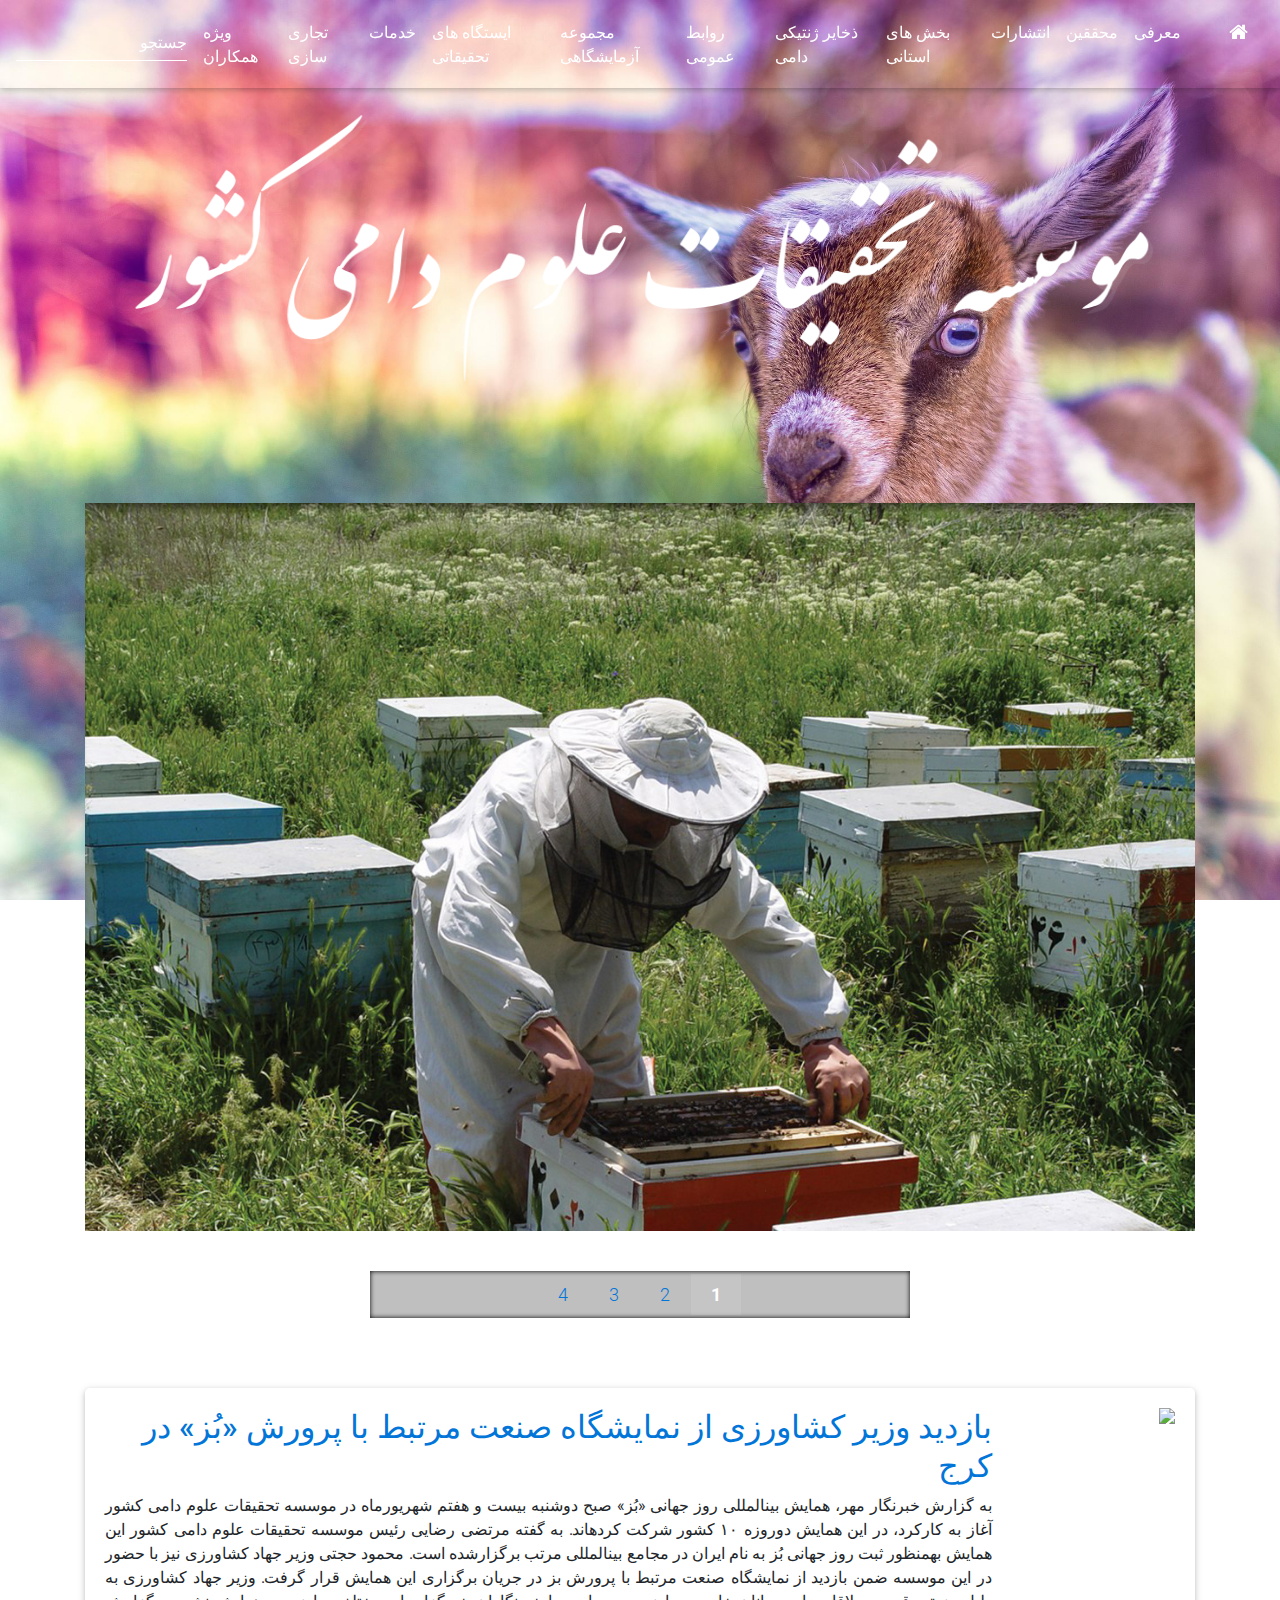
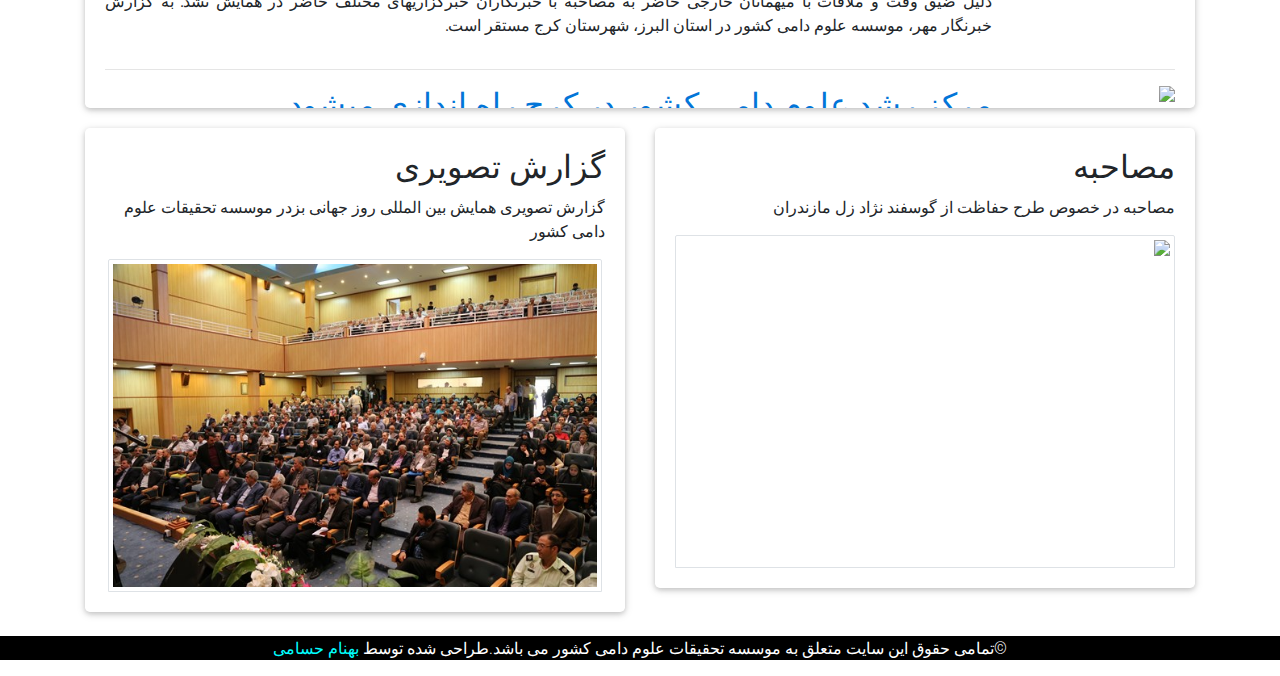
==== commit f4b60e7e: "Footer And nav" ====
--- a/index.html
+++ b/index.html
@@ -11,7 +11,7 @@
     <link rel="stylesheet" href="css/style.css">
 </head>
 <body style="background-image: url('img/baby-goat-wallpaper-background-13132-13589-hd-wallpapers.jpg'); background-repeat: no-repeat; background-size: cover;background-attachment: fixed;">
-<div class="position-fixed mt-5 fixed-bottom hideOnSmall btn-group-vertical" style="margin-bottom: -25px">
+<div class="position-fixed mt-5 fixed-bottom hideOnSmall btn-group-vertical" style="margin-bottom: -25px;">
     <img src="img/Logo.png" width="100px" style="margin-bottom: -17px;margin-right: 3px">
     <img src="img/IMAGE%202018-01-25%2011_52_02.png" width="150px" style="margin-right: -21px">
 </div>
@@ -145,11 +145,11 @@
                         </div>
                     </li>
 
+                    <form class="form-inline waves-effect waves-light">
+                        <input class="form-control mr-sm-2" type="text" placeholder="جستجو" aria-label="Search">
+                    </form>
                 </ul>
             </div>
-            <form class="form-inline waves-effect waves-light">
-                <input class="form-control mr-sm-2" type="text" placeholder="جستجو" aria-label="Search">
-            </form>
         </nav>
     </div>
 </header>
@@ -279,7 +279,7 @@
 </main>
 
 <footer>
-        <p class="text-center mt-4" style="background-color: black;color: white;bottom: 0;" dir="ltr">© All Rights Reserved for Agricultural Technology Research Institute of Iran.Powered By <a href="mailto:behnamhesami@yahoo.com" style="color: aqua;text-decoration: none;">Behnam Hesami</a></p>
+        <p class="text-center mt-4" style="background-color: black;color: white;bottom: 0;" dir="rtl">©تمامی حقوق این سایت متعلق به موسسه تحقیقات علوم دامی کشور می باشد.طراحی شده توسط <a href="mailto:behnamhesami@yahoo.com" style="color: aqua;text-decoration: none;">بهنام حسامی</a></p>
 </footer>
 
 <script type="text/javascript" src="js/jquery-3.2.1.min.js"></script>
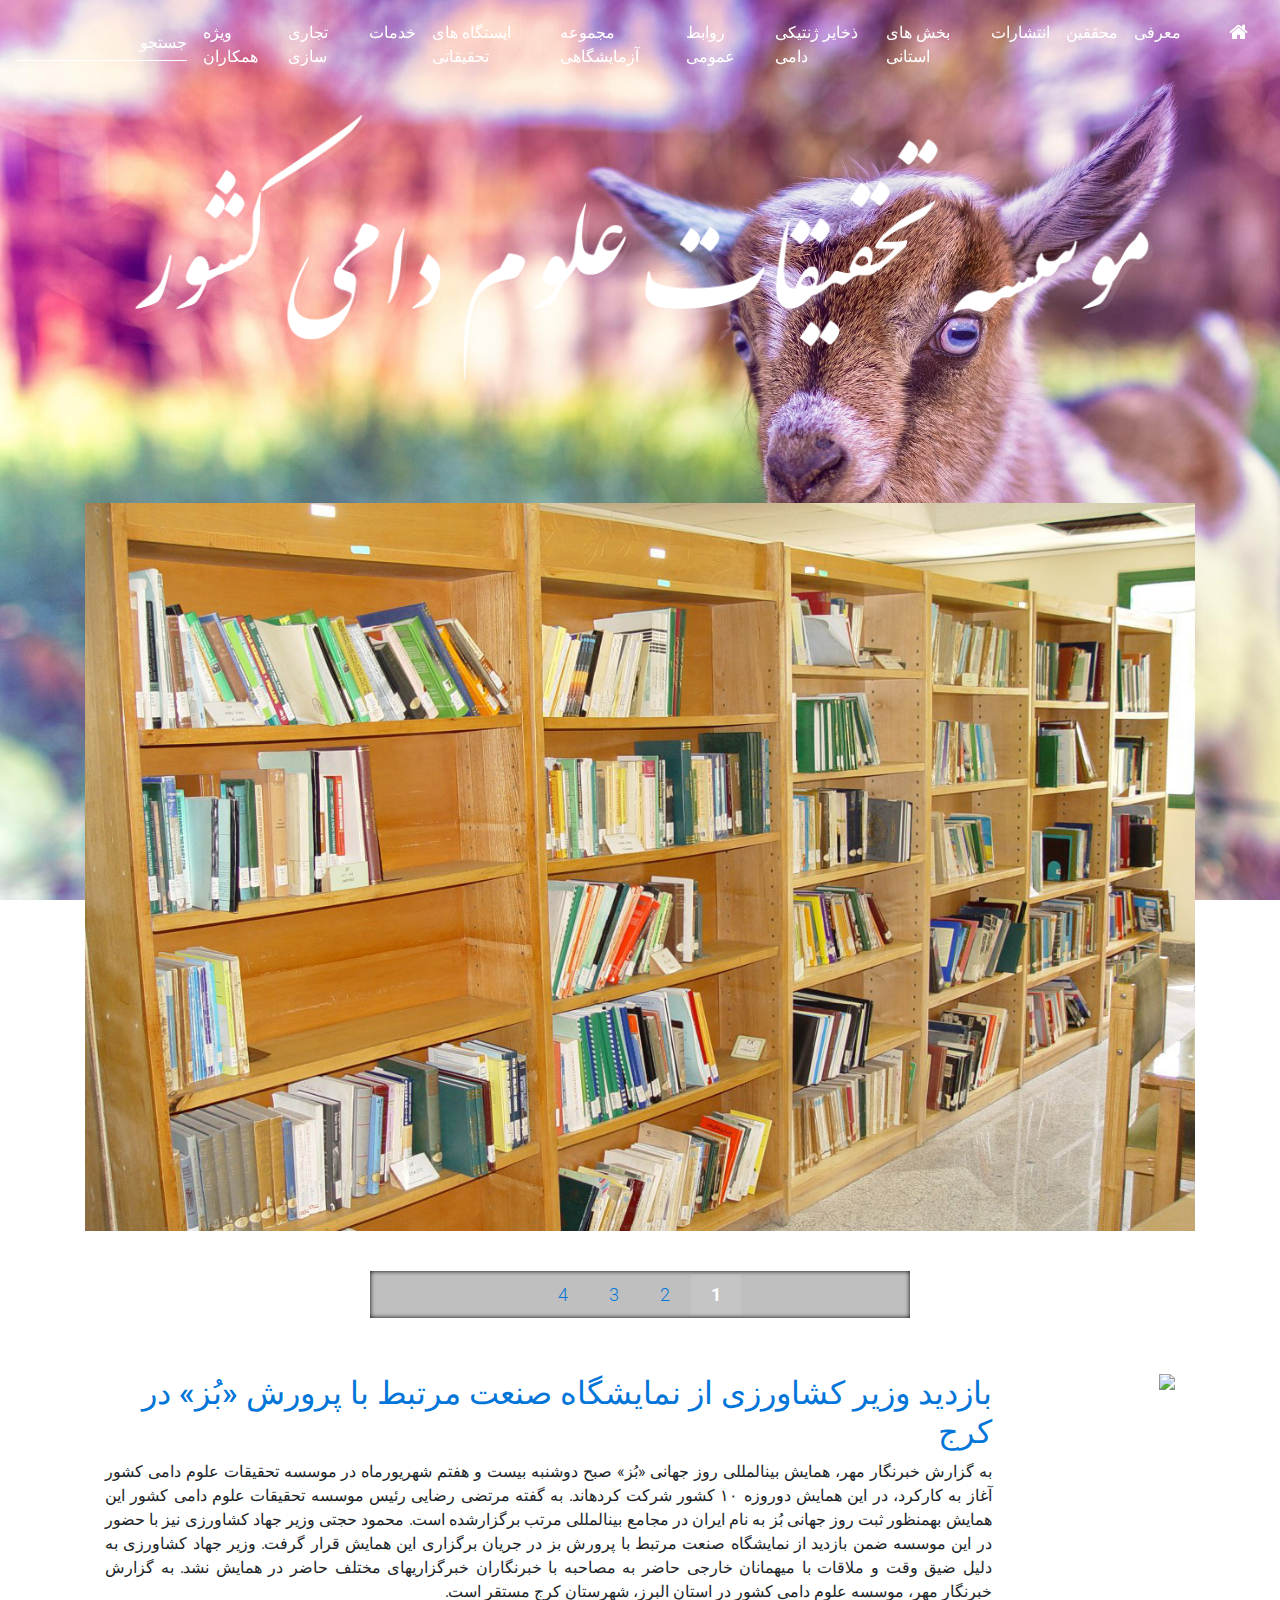
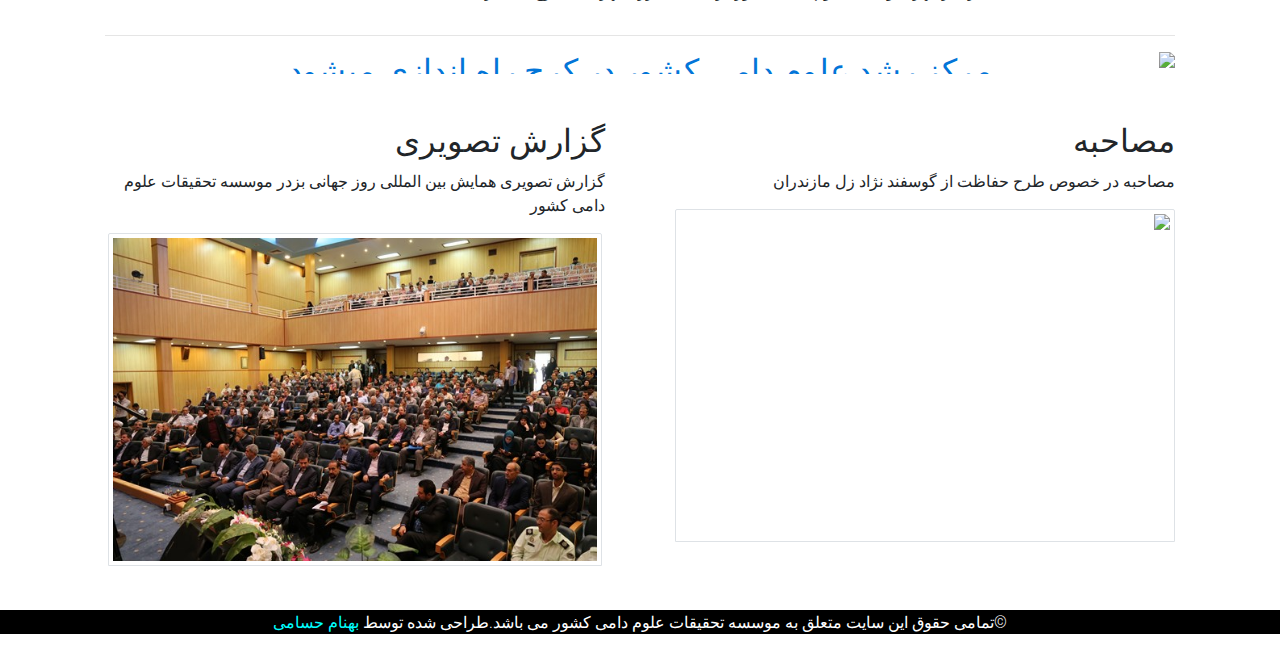
==== commit 1d7af56d: "Materilize" ====
--- a/index.html
+++ b/index.html
@@ -154,7 +154,7 @@
     </div>
 </header>
 <main>
-    <div class="container" style="margin-top: 10vh">
+    <div class="container logo-on-small">
         <div class="row">
             <div class="col-sm-12">
                 <h2 class="text-white text-center">
@@ -172,7 +172,7 @@
         </ul>
     </div>
     <div class="container">
-        <div class="row bg-whiste " style="padding-top: 20px">
+        <div class="row" style="margin-top: -14px">
             <div class="col-md-12">
                 <div class="card">
                     <div class="card-body" style="height:20rem;overflow: scroll;">
@@ -241,7 +241,7 @@
             </div>
         </div>
         <div class="row" style="padding-top: 20px">
-            <div class="col-md-6">
+            <div class="col-md-6 mt-2">
                 <div class="card text-right">
                     <div class="card-body">
                         <h2>مصاحبه</h2>
@@ -257,7 +257,7 @@
                     </div>
                 </div>
             </div>
-            <div class="col-md-6">
+            <div class="col-md-6 mt-2">
                 <div class="card text-right">
                     <div class="card-body">
                         <h2>گزارش تصویری</h2>
--- a/css/style.css
+++ b/css/style.css
@@ -12,8 +12,22 @@
 }
 
 
-.navbar {
-    background-color: transparent;
+@media only screen and (max-width: 1024px)  {
+    .navbar{
+        background-color: #7cb342 !important;
+    }
+    .logo-on-small{
+        margin-top: 22vh;
+    }
+}
+
+@media only screen and (min-width: 1024px)  {
+    .navbar{
+        background-color: transparent !important;
+    }
+    .logo-on-small{
+        margin-top: 10vh;
+    }
 }
 
 .scrolling-navbar {
@@ -22,7 +36,7 @@
     transition: background .5s ease-in-out, padding .5s ease-in-out;
 }
 .top-nav-collapse {
-    background-color: #7cb342;
+    background-color: #7cb342 !important;
 }
 
 .rslides_tabs {
